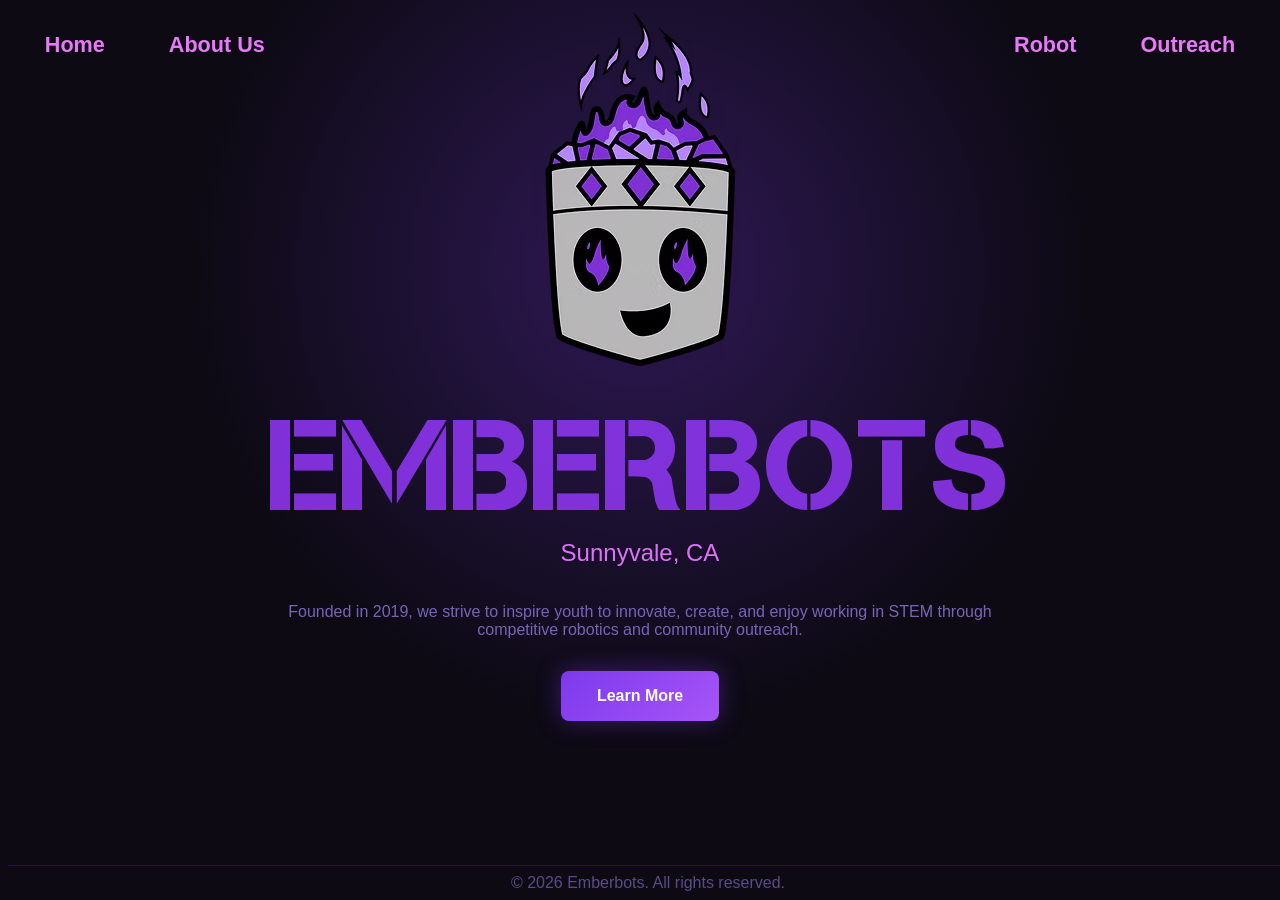
==== index.html @ 6d956ff3 "changes" ====
<!doctype html>
<html lang="en">
  <head>
    <meta charset="UTF-8" />
    <meta name="viewport" content="width=device-width, initial-scale=1.0" />
    <link rel="stylesheet" href="styles.css" />
    <title>Document</title>
  </head>
  <body>
    <nav>
      <div class="nav_section">
        <a href="index.html">Home</a>
        <a href="pages/about.html">About Us</a>
      </div>
      <div class="nav_section">
        <a href="pages/robot.html">Robot</a>
        <a href="pages/outreach.html">Outreach</a>
      </div>
    </nav>
    <main>
      <img src="../images/emberbots_head.avif" alt="emberbots" />
      <h1 class="title">EMBERBOTS</h1>
      <h2>Sunnyvale, CA</h2>
      <p class="desc">
        Founded in 2019, we strive to inspire youth to innovate, create, and
        enjoy working in STEM through competitive robotics and community
        outreach.
      </p>
      <a href="pages/about.html" class="learn">Learn More</a>
    </main>
    <footer>© 2026 Emberbots. All rights reserved.</footer>
    <div class="glow"></div>
  </body>
</html>
---- styles.css ----
:root {
    --color-pink: #e879f9;
    --color-desc: rgba(167,139,250,0.7);
    --color-purple: #7c3aed;
    --color-purple-light: #a855f7;
    --color-aura: rgba(124,58,237,0.4);
    --color-border: rgba(124,58,237,0.2);
    --color-light: rgba(167,139,250,0.5);
    --color-background: #0d0a14;
    --color-light-purple-white: rgba(233,213,255,0.75);
    --color-dark-purple: rgba(124,58,237,0.08);
    --color-dark-purple-border: rgba(124,58,237,0.2);
}

@font-face {
    font-family: 'Main';
    src: url('../fonts/capsmallclean.ttf');
    font-weight: normal;
    font-style: normal;
}

body {
    background: var(--color-background);
}

.title {
    font-family: 'Main', sans-serif;
    font-weight: 400;
    font-size: 8rem;
    color: #8130D7;
    margin: 1.6rem 0 0 0;
}

h1 {
    font-family: 'Tahoma', sans-serif;
    color: white;
    font-size: 3rem;
}

h2 {
    font-family: 'Inter', sans-serif;
    font-weight: 400;
    color: var(--color-pink);
    margin-top: 0;
}

p {
    font-family: 'Inter', sans-serif;
    font-weight: 400;
    color: var(--color-light-purple-white);
    max-width: 35vw;
    margin-bottom: 2rem;
    line-height: 2.0;
}

.desc {
    font-weight: 300;
    max-width: 60vw;
    color: var(--color-desc);
    text-align: center;
    line-height: normal;
}

main {
    display: flex;
    flex-direction: column;
    align-items: center;
    margin-bottom: 5rem;
}

.glow {
    position: absolute;
    top: 30%; left: 50%;
    transform: translate(-50%, -50%);
    width: 100vh; height: 100vh;
    background: radial-gradient(circle, rgba(124,58,237,0.3) 0%, transparent 70%);
    pointer-events: none;
}

.learn {
    background: linear-gradient(135deg, var(--color-purple), var(--color-purple-light));
    color: white;
    border: none;
    padding: 1rem 2.25rem;
    border-radius: 0.5rem;
    font-family: 'Inter', sans-serif;
    font-weight: 600;
    font-size: 1rem;
    text-decoration: none;
    cursor: pointer;
    box-shadow: 0 0 1.5rem var(--color-aura);
    transition: 0.2s ease-in-out;
}

.learn:hover {
    transform: translateY(-0.3rem);
    opacity: 0.7;
}

nav {
    position: fixed;
    top: 0; 
    left: 0; 
    right: 0;
    z-index: 100;
    display: flex;
    align-items: center;
    justify-content: space-between;
    padding: 3.5vh 3.5vw;
    font-size: 1.35rem;
    font-weight: 700;
    font-family: 'Inter', sans-serif;
    a {
        color: var(--color-pink);
    }
    a:hover {
        color: var(--color-purple-light);
        transition: 0.2s ease-in-out;
    }
}

.nav_section {
    display: flex;
    gap: 5vw;
}

footer {
    position: fixed;
    bottom: 0;
    color: var(--color-light);
    font-family: 'Inter', sans-serif;
    font-weight: 300;
    border-top: 1px solid var(--color-border);
    width: 100vw;
    padding: 0.5rem 0;
    display: flex;
    justify-content: center;
    background: var(--color-background);
    z-index: 75;
}

a {
    text-decoration: none;
}

img {
    z-index: 50;
}

.team, .robot {
    max-width: 35vw;
    border-radius: 1rem;
}

.code {
    border-radius: 0;
    margin-top: 2rem;
}

.about, .mentors, .outreaches {
    display: grid;
    grid-template-columns: repeat(2, 1fr);
    gap: 2rem;
}

.students {
    display: grid;
    grid-template-columns: repeat(4, 1fr);
    gap: 2rem;
    margin-top: 2rem;
    :nth-child(13) {
        grid-column: 2;
    }
    :nth-child(14) {
        grid-column: 3;
    }
}

.card {
    width: 12rem;
    height: 10rem;
    border: 0.25rem solid var(--color-purple);
    border-radius: 0.5rem;
    display: flex;
    flex-direction: column;
    align-items: center;
    padding: 0.25rem 0;
    font-family: 'Tahoma', sans-serif;
    font-weight: 700;
    box-shadow: 0 0 1.5rem var(--color-aura);
    img {
        width: 6rem;
        border-radius: 1.5rem;
        margin: 0.5rem 0;
    }
}

.card_name {
    color: white;
}

.card_role {
    color: var(--color-pink);
}

.feature {
    width: 20rem;
    height: 2.5rem;
    background: var(--color-dark-purple);
    border: 0.0625rem solid var(--color-dark-purple-border);
    color: var(--color-pink);
    font-family: 'Tahoma', sans-serif;
    font-weight: 500;
    display: flex;
    padding: 0 0 0 1rem;
    gap: 1.2rem;
    align-items: center;
    font-size: 1.2rem;
    border-radius: 0.5rem;
}

.dot {
    width: 0.5rem; height: 0.5rem;
    border-radius: 50%;
    background: var(--color-purple-light);
    flex-shrink: 0;
    box-shadow: 0 0 0.5rem var(--color-pink);
}

.robot_features {
    display: flex;
    flex-direction: column;
    gap: 1rem;
}

.outreach_img {
    height: 10rem;
    border-radius: 1rem;
}

.outreach {
    width: 24rem;
    height: 24rem;
    padding: 0 1rem;
    flex-direction: column;
    gap: 0;
    justify-content: center;
    p {
        margin: 0;
        font-size: 1rem;
    }
    h2 {
        font-family: 'Tahoma', sans-serif;
        font-weight: 600;
        margin-top: 1rem;
    }
}

.centered {
    text-align: center;
}
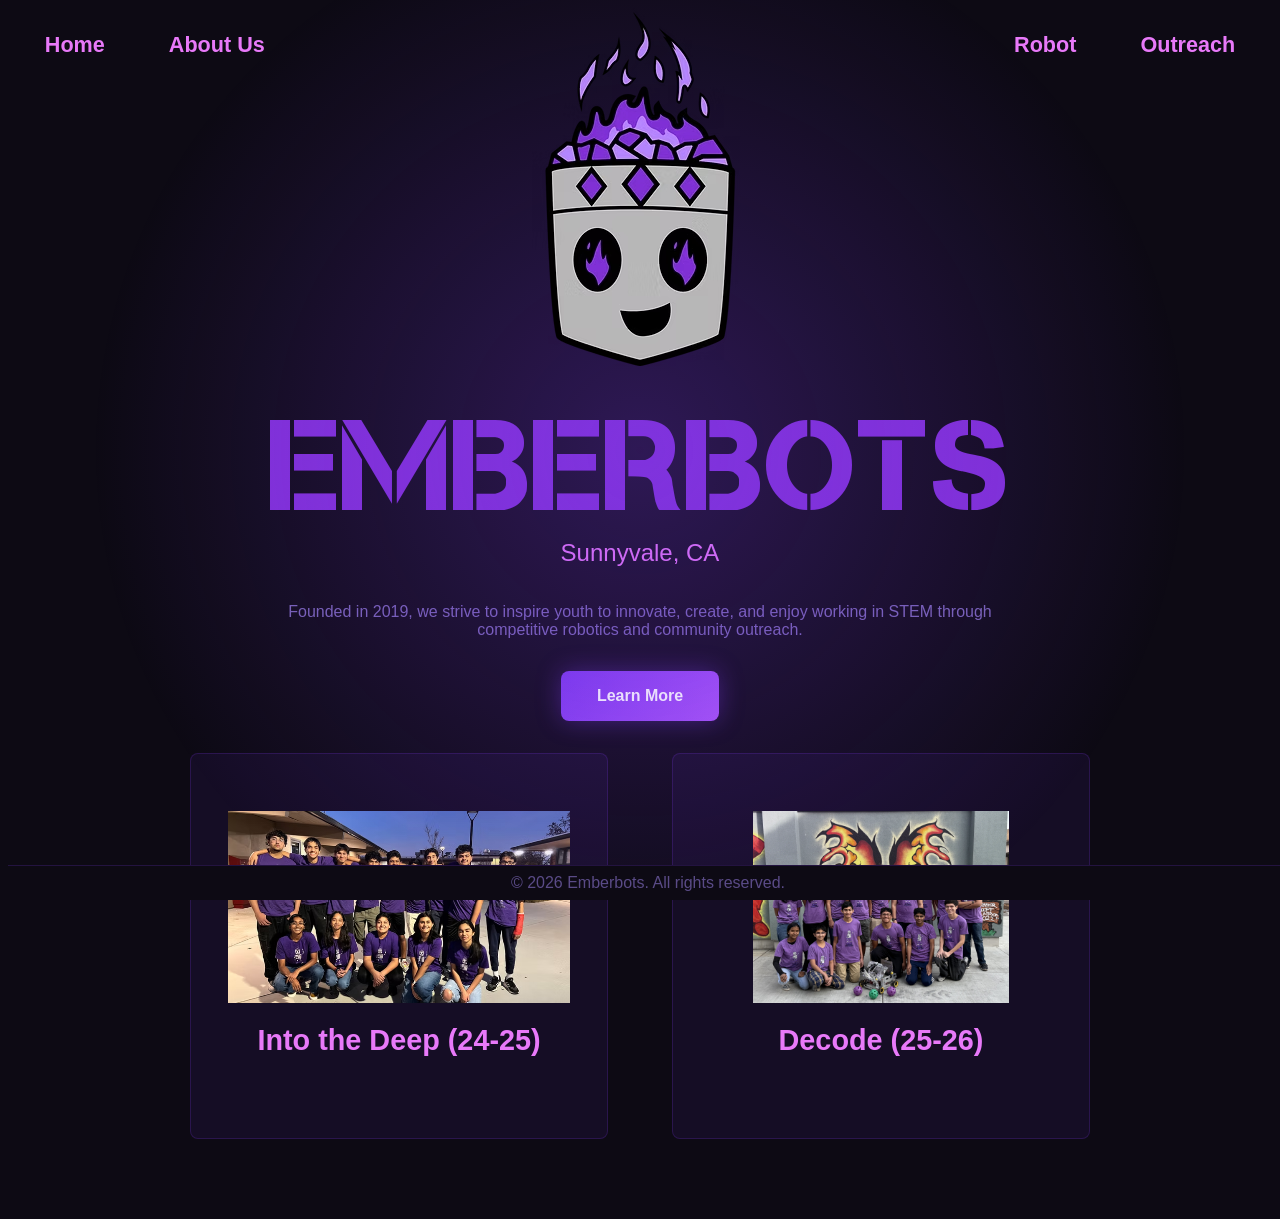
==== commit 393e6160: "Season info Co-authored-by: ItsGetWreckt <samanyurayala@users.noreply.github.com>" ====
--- a/index.html
+++ b/index.html
@@ -3,22 +3,23 @@
   <head>
     <meta charset="UTF-8" />
     <meta name="viewport" content="width=device-width, initial-scale=1.0" />
-    <link rel="stylesheet" href="styles.css" />
-    <title>Document</title>
+    <link rel="stylesheet" href="./styles.css" />
+    <link rel="icon" type="image/x-icon" href="./images/emberbots_head.avif" />
+    <title>Emberbots</title>
   </head>
   <body>
     <nav>
       <div class="nav_section">
         <a href="index.html">Home</a>
-        <a href="pages/about.html">About Us</a>
+        <a href="./pages/about.html">About Us</a>
       </div>
       <div class="nav_section">
-        <a href="pages/robot.html">Robot</a>
-        <a href="pages/outreach.html">Outreach</a>
+        <a href="./pages/robot.html">Robot</a>
+        <a href="./pages/outreach.html">Outreach</a>
       </div>
     </nav>
     <main>
-      <img src="../images/emberbots_head.avif" alt="emberbots" />
+      <img src="./images/emberbots_head.avif" alt="emberbots" />
       <h1 class="title">EMBERBOTS</h1>
       <h2>Sunnyvale, CA</h2>
       <p class="desc">
@@ -26,7 +27,17 @@
         enjoy working in STEM through competitive robotics and community
         outreach.
       </p>
-      <a href="pages/about.html" class="learn">Learn More</a>
+      <a href="./pages/about.html" class="learn">Learn More</a>
+      <section class="seasons">
+        <article class="feature season_card">
+          <a href="./pages/intothedeep.html"><img class="season" src="./images/intothedeep1.avif" alt="2024-25 season"></a>
+          <h2>Into the Deep (24-25)</h2>
+        </article>
+        <article class="feature season_card">
+          <a href="./pages/decode.html"><img class="season" src="./images/IMG_0694.avif" alt="2025-26 season"></a>
+          <h2>Decode (25-26)</h2>
+        </article>
+      </section>
     </main>
     <footer>© 2026 Emberbots. All rights reserved.</footer>
     <div class="glow"></div>
--- a/styles.css
+++ b/styles.css
@@ -14,7 +14,7 @@
 
 @font-face {
     font-family: 'Main';
-    src: url('../fonts/capsmallclean.ttf');
+    src: url('./fonts/capsmallclean.ttf');
     font-weight: normal;
     font-style: normal;
 }
@@ -69,10 +69,8 @@
 }
 
 .glow {
-    position: absolute;
-    top: 30%; left: 50%;
-    transform: translate(-50%, -50%);
-    width: 100vh; height: 100vh;
+    position: fixed;
+    inset: 0;
     background: radial-gradient(circle, rgba(124,58,237,0.3) 0%, transparent 70%);
     pointer-events: none;
 }
@@ -90,6 +88,7 @@
     cursor: pointer;
     box-shadow: 0 0 1.5rem var(--color-aura);
     transition: 0.2s ease-in-out;
+    margin-bottom: 2rem;
 }
 
 .learn:hover {
@@ -130,7 +129,7 @@
     color: var(--color-light);
     font-family: 'Inter', sans-serif;
     font-weight: 300;
-    border-top: 1px solid var(--color-border);
+    border-top: 0.0625rem solid var(--color-border);
     width: 100vw;
     padding: 0.5rem 0;
     display: flex;
@@ -139,6 +138,10 @@
     z-index: 75;
 }
 
+footer > a {
+    color: var(--color-light);
+}
+
 a {
     text-decoration: none;
 }
@@ -157,11 +160,21 @@
     margin-top: 2rem;
 }
 
-.about, .mentors, .outreaches {
+.about, .mentors, .outreaches, .seasons {
     display: grid;
     grid-template-columns: repeat(2, 1fr);
     gap: 2rem;
 }
+
+.seasons {
+    gap: 4rem;
+}
+
+.season {
+    height: 15vw;
+}
+
+
 
 .students {
     display: grid;
@@ -238,7 +251,7 @@
     border-radius: 1rem;
 }
 
-.outreach {
+.outreach,  .season_card {
     width: 24rem;
     height: 24rem;
     padding: 0 1rem;
@@ -258,4 +271,82 @@
 
 .centered {
     text-align: center;
+}
+
+@media (min-width: 1500px) {
+    .season_card {
+        height: 30rem;
+        width: 42rem;
+    }
+}
+
+@media (max-width: 1119px) {
+    main {
+        margin-top: 2rem;
+    }
+}
+
+@media (max-width: 799px) {
+    html {
+        font-size: 75%;
+    }
+    nav {
+        padding: 2.5vh 3.5vw;
+    }
+    main {
+        margin-top: 3rem;
+    }
+}
+
+@media (max-width: 719px) {
+    .students {
+        grid-template-columns: repeat(2, 1fr);
+        :nth-child(13) {
+            grid-column: 1;
+        }
+        :nth-child(14) {
+            grid-column: 2;
+        }
+    }
+    p {
+        font-size: 0.75rem;
+    }
+    .outreaches {
+        grid-template-columns: repeat(1, 1fr);
+    }
+}
+
+@media (max-width: 679px) {
+    .about {
+        padding-left: 0.05vw;
+        margin-bottom: 3rem;
+    }
+}
+
+@media (max-width: 569px) {
+    .title {
+        font-size: 6rem;
+    }
+    p {
+        line-height: normal;
+    }
+}
+
+@media (max-width: 519px) {
+    .title {
+        font-size: 4rem;
+    }
+}
+
+@media (max-width: 449px) {
+    .feature {
+        width: 10rem;
+        font-size: 1rem;
+    }
+    .outreach {
+        width: 24rem;
+    }
+    h1 {
+        font-size: 2rem;
+    }
 }
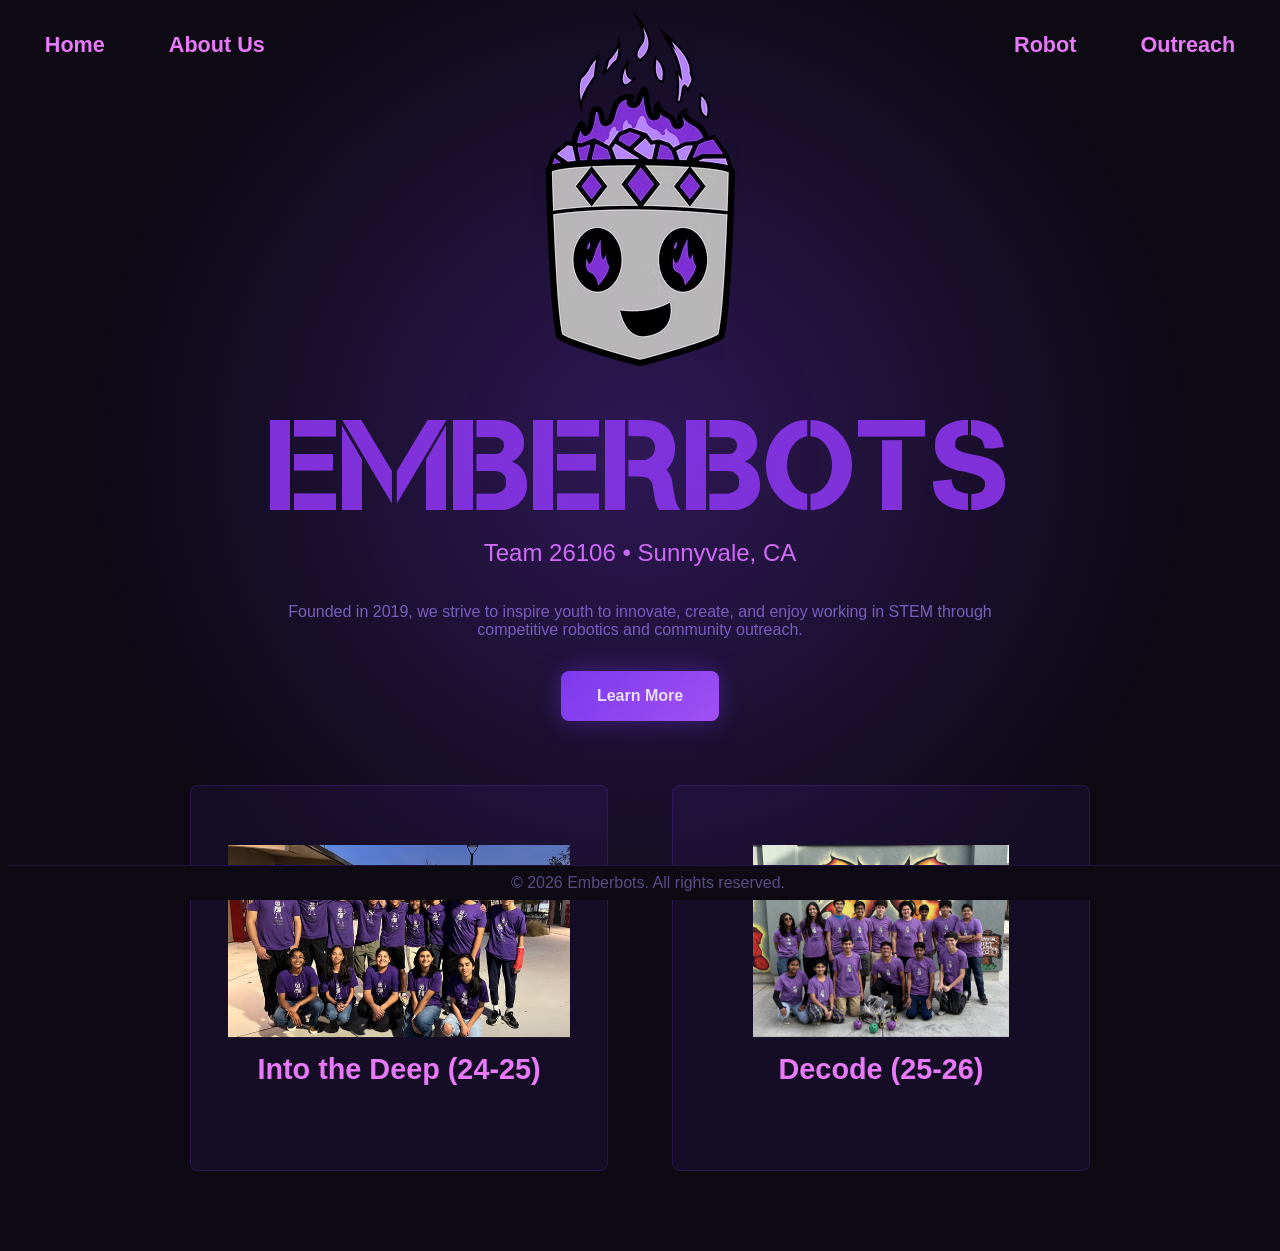
==== commit b5c00d66: "Fix images" ====
--- a/index.html
+++ b/index.html
@@ -21,7 +21,7 @@
     <main>
       <img src="./images/emberbots_head.avif" alt="emberbots" />
       <h1 class="title">EMBERBOTS</h1>
-      <h2>Sunnyvale, CA</h2>
+      <h2>Team 26106 &bull; Sunnyvale, CA</h2>
       <p class="desc">
         Founded in 2019, we strive to inspire youth to innovate, create, and
         enjoy working in STEM through competitive robotics and community
@@ -29,14 +29,26 @@
       </p>
       <a href="./pages/about.html" class="learn">Learn More</a>
       <section class="seasons">
-        <article class="feature season_card">
-          <a href="./pages/intothedeep.html"><img class="season" src="./images/intothedeep1.avif" alt="2024-25 season"></a>
-          <h2>Into the Deep (24-25)</h2>
-        </article>
-        <article class="feature season_card">
-          <a href="./pages/decode.html"><img class="season" src="./images/IMG_0694.avif" alt="2025-26 season"></a>
-          <h2>Decode (25-26)</h2>
-        </article>
+        <a href="./pages/intothedeep.html"
+          ><article class="feature season_card">
+            <img
+              class="season"
+              src="./images/intothedeep1.avif"
+              alt="2024-25 season"
+            />
+            <h2>Into the Deep (24-25)</h2>
+          </article></a
+        >
+        <a href="./pages/decode.html"
+          ><article class="feature season_card">
+            <img
+              class="season"
+              src="./images/IMG_0694.avif"
+              alt="2025-26 season"
+            />
+            <h2>Decode (25-26)</h2>
+          </article></a
+        >
       </section>
     </main>
     <footer>© 2026 Emberbots. All rights reserved.</footer>
--- a/styles.css
+++ b/styles.css
@@ -88,7 +88,7 @@
     cursor: pointer;
     box-shadow: 0 0 1.5rem var(--color-aura);
     transition: 0.2s ease-in-out;
-    margin-bottom: 2rem;
+    margin-bottom: 4rem;
 }
 
 .learn:hover {
